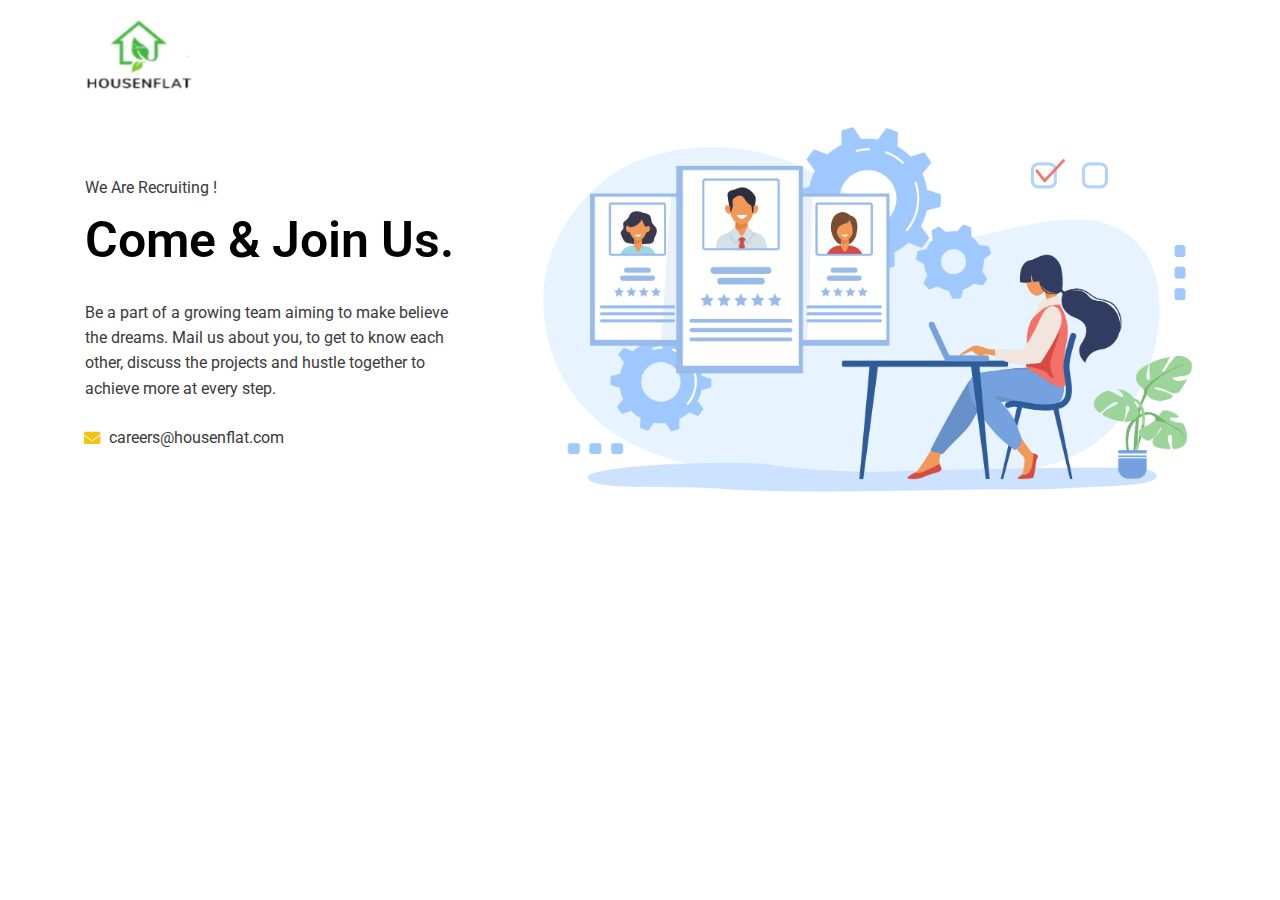
==== career.html @ 5125aaa1 "careers page" ====
<!DOCTYPE html>
<html lang="en">
<head>
  <meta charset="UTF-8">
  <meta http-equiv="X-UA-Compatible" content="IE=edge">
  <meta name="viewport" content="width=device-width, initial-scale=1.0">
    <title>Loan</title>
  <!-- Plugins CSS -->
  <link href="css/plugins.css" rel="stylesheet">
  <link href="css/jquery-ui.css" rel="stylesheet">
  
  
  <!-- Custom CSS -->
  <link href="css/style.css" rel="stylesheet">
</head>
<body>
<nav id="navbar" class="navbar fixed-top navbar-expand-lg navbar-header navbar-mobile">
  <div class="navbar-container container">

    <div class="navbar-brand">
      <a class="navbar-brand-logo navv" href="#top">
        <img src="images/lightlg12.png" alt="logo">
        <!-- <p>LOGO</p> -->
      </a>
    </div>
    <button class="navbar-toggler" type="button" data-toggle="collapse" data-target="#navbarNav"
      aria-controls="navbarNav" aria-expanded="false" aria-label="Toggle navigation">
      <i class="fas fa-bars"></i>
    </button>
    <div class="collapse navbar-collapse justify-content-around" id="navbarNav">
      <!-- <ul class="navbar-nav">
          <li class="nav-item"><i class="far fa-comment-dots"></i><i class="far fa-newspaper"></i><i class="fas fa-dollar-sign"></i> 
            <a class="nav-link learn-more-btn" href="#contact">Contact</a><i class="fas fa-home"></i>
          </li>
        </ul> -->
    </div>
  </div>
</nav>
<!-- Navigation End -->

    <div id="top" class="header">
      <div class="container header-container-career">
        <div class="col-lg-6  col-sm-12 header-title-section float-left">
          <p class="header-title-text">We Are Recruiting !</p>
          <h1 class="header-title">Come & Join Us.</h1>
          <p class="header-title-text widthh">Be a part of a growing team aiming to make believe the dreams. 
            Mail us about you, to get to know each other, discuss the projects and hustle together to achieve more at every step.</p>
          <p class="contacts mt-4"><i class="fas fa-envelope"></i> <a>careers@housenflat.com</a></p>
        </div>
        <div class="col-lg-5 d-lg-block">
          <img src="images/hire.jpg" class="img-fluid" alt="banner" id="career-img">
          <!-- <h1>image</h1> -->
        </div>
      </div>
    </div>

</body>
</html>
---- css/style.css ----
/*
    Template Name    : Loanica
	Description		 : Loan EMI Calculator Template
    Author           : konnectcode
    Version          : 1.0
/*
================================================
/* Table of Content
==================================================
- Fonts
- Common Css
- Loader CSS
- Header
- Custom UI plugin
- calculator
- Services
- BLog
- Reviews
- contact-section
- footer
- Responsive CSS
/*
================================================
Fonts - Roboto
================================================
*/
@import url('https://fonts.googleapis.com/css2?family=Roboto:wght@300;400;500;700&amp;display=swap');

/*
================================================
2. Common CSS
================================================
*/
* {
	margin: 0;
	padding: 0;
}

body {
	font-family: 'Roboto', sans-serif;
	font-size: 15px;
	line-height: 1.57143;
	font-weight: 400;
	color: #2d2e2e;
}

h1,
h2,
h3,
h4,
h5,
h6 {
	margin-top: 0;
	margin-bottom: 0;
}

a {
	color: #2d2e2e;
	transition: all 0.3s ease 0s;
}

a:hover {
	color: #242c42;
	text-decoration: none;
}

a,
a:hover,
a:active,
a:focus {
	outline: none;
	text-decoration: none;
}

.btn,
.btn * {
	transition: all 0.3s ease 0s;
}

i {
	transition: all 0.4s ease-in-out 0s;
}

.transition3s {
	transition: all 0.3s ease-in-out 0s;
}

ul {
	list-style: outside none none;
	margin: 0;
	padding: 0;
}

li {
	list-style: outside none none;
}

.mb-30 {
	margin-bottom: 30px;
}

section {
	float: left;
	width: 100%;
	padding: 80px 0;
}

#scrollUp {
	border-radius: 50%;
	bottom: 50px;
	color: #fff;	
	display: block;	
	background: #f1c50e;
	font-size: 25px;
	height: 40px;
	line-height: 0;
	position: fixed;
	right: 20px;
	text-align: center;
	text-decoration: none !important;
	transition: all 0.5s cubic-bezier(0, 0, 0, 1) 0s;
	width: 40px;
	z-index: 1000 !important;
}

#scrollUp:hover {
	background: #391440;
	border-bottom: 3px solid #999;
	color: #fff;
}

#scrollUp i {
	display: block;
	padding-top: 5px;
}

.no-padding {
	padding: 0;
}

.learn-more-btn-section {
    display: inline-block;
}
.learn-more-btn-section-down {
    display: inline-block;
		margin-left: 42px;
}
.navbar-brand-logo > img{
	/* transform: scale(0.4);
	height:auto; */
	  display: block;
  max-width:150px;
  max-height:70px;
  width: auto;
  height: auto;
}
/*
================================================
3. Loader CSS
================================================
*/
#dvLoading {
	background: url(../images/loader.svg) no-repeat center center #fff;
	width: 100%;
	height: 100%;
	position: fixed;
	z-index: 9999999;
}

/* ==== Images ==== */
.top-img{
	transform: scale(1.2);
}
.client-img{
	margin-top:50px;
		transform: scale(1.6);
}


/* ======= Header =========*/

.navbar {
	background-color: transparent;
	padding-top: 15px;
	padding-bottom: 15px;
	-webkit-transition: all 500ms linear;
	-o-transition: all 500ms linear;
	transition: all 500ms linear;
}

.navbar-brand {
	display: flex;
	align-items: center;
}

.navbar-nav {
	align-items: center;
}

.menu-navbar-nav {
	width: 100%;
	display: flex;
	justify-content: center;
}

#navbar .nav-link i {
	color: #f1c50e;
}

#navbar .nav-item {
	margin-left: 15px;
	margin-right: 15px;
}

#navbar .nav-link {
	font-size: 16px;
	color: #391440;
	line-height: 1;
	font-weight: 500;
}
#navbar .nav-link.learn-more-btn:hover, 
#navbar .nav-link.learn-more-btn:focus, 
#navbar .nav-link.learn-more-btn:active {
	font-size: 16px;
	background-color: #ffffff;
	color: #391440;
	line-height: 1;
	font-weight: 500;
}

.header-scrolled {
	position: fixed;
	top: 0;
	left: 0;
	width: 100%;
	height: 75px;
	background-color: #fff !important;
	-webkit-box-shadow: 0 4px 6px 0 rgba(12, 0, 46, .05);
	box-shadow: 0 4px 6px 0 rgba(12, 0, 46, .05);
}

.header {
	display: flex;
	width: 100%;
	padding: 175px 0 200px 0;
	justify-content: center;
	align-items: center;
	/* background-image: url("../images/header-bg.svg"); */
	background-repeat: no-repeat;
	background-size: contain;
	background-position: top;
}

.header-container {
	display: flex;
	justify-content: center;
	align-items: center;
	flex-direction: row;
}

.learn-more-btn {
    background-color: #f1c50e;
    font-size: 16px;
    font-family: 'Roboto', sans-serif;
    font-weight: 600;
    color: rgb(0, 0, 0);
    padding: 12px 40px !important;
	border-radius: 7px;
	letter-spacing: 1px;
}
.learn-more-btn:hover,
.learn-more-btn:active, 
.learn-more-btn:focus {
	color: #391440;
    background-color: #ffffff;
		transform: scale(1.1);
}
#navbar .nav-link.learn-more-btn {
	color: #ffffff;
}
p.header-subtitle {
    color: #fff;
    font-size: 16px;
    background: #f1c50e;
    display: inline-block;
    padding: 5px 10px;
    margin-bottom: 13px;
    letter-spacing: 1px;
    border-radius: 10px;
}
.header-title {
	font-weight: 600;
    font-size: 50px;
    padding-bottom: 30px;
	color: black;
}
.header-title-text{
	color: #3b3b3b;
	font-size: 16px;
	margin-bottom: 10px;
}

/*======== Custom UI plugin =========*/
.ui-state-default,
.ui-widget-content .ui-state-default,
.ui-widget-header .ui-state-default,
.ui-button,
html .ui-button.ui-state-disabled:hover,
html .ui-button.ui-state-disabled:active {
	border: 1px solid #f1c50e;
	border-radius: 50%;
	background: #f1c50e;
	outline: none;
}

.ui-widget.ui-widget-content {
	border: none;
	border-radius: 15px;
	background-color: rgba(107, 82, 158, 0.2);
}

.ui-widget-header {
	background-color: rgba(50, 33, 83, 1);
	border-radius: 15px;
}

.ui-slider-horizontal .ui-slider-handle {
	top: -.4em;
}

.ui-slider .ui-slider-handle {
	width: 1.5em;
	height: 1.5em;
}

/*==== calculator ======*/
.calculator-section{
	padding: 100px 0;
	background-color: rgba(0,0,0,0.035);
}
.form-calculator{
	padding: 20px;
	background: #fff;
	margin-top: 30px;
}
.emi-details {
	background: #fff;
	margin-top: 30px;
}
.emi-details-head{
	background-color: rgba(129,185,88,0.6);
    padding: 10px;
	text-align: center;
}
.emi-details-head h3{
	color: #391440;
}
.emi-details-box {
    padding: 20px;
    border-bottom: 1px solid #ddd;
}
.emi-details-box h5{
	color: #391440;
	font-weight: bold;	
	font-size: 31px;
}
.no-bottom-border{
	border-bottom: none;
}
.pie-chart{
	padding: 20px;
	background: #fff;
	margin-top: 30px;
}
.pie-chart text tspan{
	font-weight: 500 !important;
}
.chart-principal, .chart-interest{
	position: relative;
	color: #999999;
	margin-left: 20px;
}
.chart-principal::before{
	content: "";
	width: 10px;
	height: 10px;
	position: absolute;
	background-color: #391440;
	top: 3px;
    left: -14px;
}
.chart-interest::before{
	content: "";
	width: 10px;
	height: 10px;
	position: absolute;
	background-color: #f1c50e;
	top: 3px;
    left: -14px;
}

/* ==== about ==== */
.about-section{
	padding: 100px 0px;
	background-color: #391440;
}
.about-marg{
	margin-left:50px;
	margin-right:50px;
}
.about-heading{
	color: #f1c50e;
	font-weight: 700;
	font-size: 40px;
}
.about-heading >span{
	font-size: 45px;
}
.about-heading-text{
	color: white;
	margin-top: -12px;
	font-size: 22px;
	font-weight: 100;
}
.about-heading-para{
	color: white;
	font-weight: 100;
	font-size: 16px;
	margin-top:15px;
}
.about-sec-marg{
	margin-top: 50px;
	display: flex;
}


/* ==== services ====== */
.margg{
	margin-top: 15px;
}

.services-section{
	padding: 100px 0;
	background-color: #391440;
}
.service-box {
    margin-top: 25px;
    padding: 20px;
    background: white;
    text-align: center;
	border-radius: 5px;
	-webkit-transition: all 500ms linear;
	-o-transition: all 500ms linear;
	transition: all 500ms linear;
}
.service-box:hover {
	-webkit-transform: translateY(-10px);
    -ms-transform: translateY(-10px);
    transform: translateY(-10px);
}
.service-icon {
    display: inline-block;
    padding: 20px;
    background: #f1c50e;
	border-radius: 50%;
	-webkit-transition: all 500ms linear;
	-o-transition: all 500ms linear;
	transition: all 500ms linear;
}
.service-box:hover .service-icon{
	background: rgba(50,33,83,1);
}
.service-icon img {
	width: 50px;
	filter: brightness(0) invert(1);
}
.service-box:hover .service-icon{		
	background: rgba(50,33,83,1);
}
.service-box:hover .service-icon img{
	filter: none;
}
h5.service-heading {
    color: #391440;
    margin-top: 20px;
    font-weight: 500;
    font-size: 24px;
    padding: 5px 15px;
    display: inline-block;
    border-radius: 10px;
}
p.service-para {
    margin-top: 20px;
    margin-bottom: 0;
    color: black;
    font-size: 16px;
    letter-spacing: 0.1px;
}
/* .cardnum{
	position: relative;
}
.service-text{
	position: absolute;
} */
/* ==== BLog ====== */
.blog-section{
	padding: 100px 0;
	background-color: rgba(0,0,0,0.035);
}
.blog-box {
	margin-top: 30px;
	border-radius: 10px;
}
.blog-img  {
	overflow: hidden;
	border-radius: 10px 10px 0 0;
}
.blog-img img {
	width: 100%;
	border-radius: 10px 10px 0 0;
	-webkit-transition: all 500ms linear;
	-o-transition: all 500ms linear;
	transition: all 500ms linear;
}
.blog-text {
    padding: 20px;
	background: #ffffff;
	border-radius: 0 0 10px 10px;
}
.blog-text .tags{
	margin-bottom: 15px;
}
.blog-text .tags span{
	background-color: #f1c50e;
    color: #333333;
    padding: 5px 10px;
    margin-right: 10px;
	border-radius: 5px;
	font-size: 13px;
    font-weight: bold;
}
.blog-text .tags span:nth-child(2){
	background-color: #391440;
    color: #ffffff;
}
h3.blog-heading {
    font-size: 19px;
    margin-bottom: 15px;
    color: #391440;
}
p.blog-para {
    margin-bottom: 0px;
    color: #888888;
}
.blog-box:hover .blog-img img{
	-webkit-transform: scale(1.3) rotate(10deg);
    -ms-transform: scale(1.3) rotate(10deg);
    transform: scale(1.3) rotate(10deg);
}

/* ===== Reviews =====*/
.reviews-section{
	padding: 100px 0;
		background-color: #ffffff;
}
.owl-carousel{
	border-radius: 5px;
    margin-top: 10px;
    background: #391440;
}
.review-item{
    padding: 20px;    
}
.review-details {
    font-size: 18px;
    color:white;
    line-height: 1.5;
    margin-bottom: 30px;
		margin-top: 50px;
		margin-left:10px;
}
.review-details i{
	color: #f1c50e;
	font-size: 35px;
}
.review-author .review-img img{
	width: 50px !important;
	display: inline-block !important;
	
}

.review-author .review-name{
	font-size: 17px;
  color: rgb(214, 211, 211);
	font-weight: medium;
	margin-left: 10px;
}
.review-author .review-desig{
	font-size: 16	px;
    color: #9999;
    font-style: italic;
}
.review-author{
	margin-top:30px;
	margin-bottom:30px;
}
.owl-carousel .owl-nav{
    position: absolute;
    bottom: 20px;
    right: 15px;
}
.owl-carousel .owl-nav button.owl-next, .owl-carousel .owl-nav button.owl-prev{
	background: #f1c50e;
    padding: 5px 14px !important;
    border-radius: 5px;
	font-size: 20px;
	margin-right: 5px;
}
.owl-carousel .owl-nav button.owl-next:focus, .owl-carousel .owl-nav button.owl-prev:focus{
	outline: none;
}
.owl-dots{
	display: none !important;
}

/*====== contact-section ========*/
.contact-section{
	padding: 100px 0;
	background-color: #391440;
}

.contact-form{
    background: #391440;
	border-radius: 10px;
}
.contact-form-inner{
	padding: 30px;
	/* border: 1px solid #B3D59B; */
    border-radius: 7px;

}
.contact-form-head{
	background-color: #391440;
    padding: 10px;
	text-align: center;
	padding:20px;
	border-radius: 10px 10px 0 0;
}
.contact-form-head h3{
	color: #ffffff;
}
.contact-form .form-group input, .contact-form .form-group textarea {
    font-size: 14px;
    height: 50px;
    padding: 0 15px;
    border-radius: px;
    -webkit-box-shadow: none;
    box-shadow: none;
    border-radius: 0;
    -webkit-box-shadow: 0 5px 10px rgba(0, 0, 0, 0.1);
    box-shadow: 0 5px 10px rgba(0, 0, 0, 0.1);
    -webkit-transition: 0.5s;
    transition: 0.5s;
}
.contact-form .form-group textarea {
    height: 100px;
    padding: 15px;
}
.contact-form .form-control {
    font-size: 15px;
    height: 60px;
    border: none;
    outline: none;
    padding-left: 20px;
    border-radius: 8px;
    -webkit-box-shadow: 0 1px 5px rgba(0, 0, 0, 0.1);
    box-shadow: 0 1px 5px rgba(0, 0, 0, 0.1);
}
.btnnn{
	background-color: #f1c50e;
    font-size: 17px;
    color: rgb(0, 0, 0);
    padding: 10px 30px !important;
	border-radius: 5px;
	border: none;
}
.btnnn:hover, .btnnn:active, .btnnn:focus{
	background-color: #ffffff;
	color: #391440;
	outline: none;
	transform: scale(1.1);
	font-weight: 600;
}
.contact-para{
	color: rgb(255, 255, 255) !important;
    font-size: 16px;
    font-weight: 400;
		margin-bottom: 30px;
		width:90%;
}
.form-control{
	  border-radius: 5px !important;
}

.contacts>a{
	color:rgb(214, 211, 211);
	font-size: 16px;

}
.contacts > i{
	transform: scale(1.1);
	color: #f1c50e;
	margin-right: 5px;
}
.contacts{
		margin-bottom:2px !important;
}
/* ==== happen ==== */
.spacehappen{
	margin-top:70px;
}
.happen-section{
	padding: 100px 0;
	/*background-color: rgba(0,0,0,0.035);*/
}
h2.section-heading-happen, h2.section-heading-happen-down{
	  color: #f1c50e;
    font-weight: 700;
    font-size: 40px;
		margin-bottom: 30px;
	position: relative;
}
h2.section-heading-happen::before, h2.section-heading-happen-down::before{
	position: absolute;
    content: "";
    width: 50px;
    height: 5px;
    background-color: #391440;
    bottom: -10px;
    border-radius: 5px;
}
h2.section-heading-happen-down{
	margin-left:40px;
}
/* h4.section-heading-happen{
	  color: #000000;
    font-weight: 400;
		margin-left:3px;
	margin-bottom: 30px;
	position: relative;
} */
.happen-para{
	color: rgb(0, 0, 0);
    font-size: 16px;
    font-weight: 400;
		margin-bottom: 30px;

}
.happen-para-down{
	color: rgb(0, 0, 0);
    font-size: 16px;
    font-weight: 400;
		margin-bottom: 30px;
		margin-left:40px;
	margin-top:50px;
}
.dreams-img > img{
	transform: scale(1.01);
	border-radius: 5px;
}
/*===== section ====== */
h2.section-heading {
    color: #000000;
    font-weight: bold;
	margin-bottom: 30px;
	position: relative;
}

h2.section-heading-alter{
	    color: white;
    font-weight: bold;
	margin-bottom: 30px;
	position: relative;
}
h2.section-heading::before, h2.section-heading-alter::before{
	position: absolute;
    content: "";
    width: 50px;
    height: 5px;
    background-color: #f1c50e;
    bottom: -10px;
    border-radius: 5px;
}
p.section-para {
    color: #666;
    width: 70%;
	font-size: 17px;
	margin-bottom: 0;
}
p.section-para-alter{
	    color: rgb(214, 211, 211);
    width: 70%;
	font-size: 17px;
	margin-bottom: 0;
}

/* ===== footer ======= */
.footer{
	padding: 30px 0;
    border-top: 5px solid #f1c50e;
	background-color:  #333333;
}
.footer-widget{
	margin-top: 20px;
}
.footer-widget p{
	color: #eeeeee;
	letter-spacing: 0.3px;
    line-height: 1.8;
}
.footer-widget h5{
	color: #f1c50e;
    margin-top: 40px;
    letter-spacing: 0.5px;
    font-size: 22px;
}
.footer-widget ul{
    margin-top: 15px;
}
.footer-widget ul li{
	line-height: 2;
}
.footer-widget ul li a{
	color: #eeeeee;
    text-decoration: none;
    font-size: 16px;
    letter-spacing: 0.5px;
}
.social-icons{
	margin-left: 10px;
    margin-top: 15px;
}
.social-icons a{
	color: #eeeeee;
    font-size: 20px;
    margin-right: 15px;
}
.footer-copyright {
    color: #ffff;
    text-align: center;
    border-top: 1px solid #f1c50e;
    margin-top: 30px;
    padding-top: 30px;
}

/*
================================================
 Responsive CSS
================================================
*/
@media (min-width: 1200px) and (max-width: 1399px) {}


@media (min-width: 992px) and (max-width: 1199px) {
	#navbar .nav-link i {
		margin-bottom: 6px;
	}
	.header-title{
		font-size: 40px;
	}
	#navbar .nav-link{
		text-align: center;
		font-size: 15px;
	}
}

@media (min-width: 768px) and (max-width: 991px) {
	.header {
		padding: 150px 0 100px;
	}
	.navbar-collapse {
		background-color: #ffffff;
		padding: 20px;
		box-shadow: 0 0 10px #ddd;
	}
	.navbar-nav {
		align-items: start;
	}
	.calculator-section, .services-section, .blog-section, .reviews-section, .contact-section, .about-section{
		padding: 75px 0;
	}
	.navv{
				margin-top:-13px !important;
				transform: scale(0.9);
	}
	.mrg-top{
		margin-top:25px;	
	}
}

@media (max-width: 767px) {
	.header-title-text{
		margin-top:20px;
	}
	.header-title{
		font-size: 32px;
		margin-top:30px;
		margin-bottom:30px;
	}
	.header {
		background-size: 300%;
		background-position: top left;
		padding: 125px 0 75px;
	}
	.navbar-toggler {
		padding: 0px;
		font-size: 2rem;
		color: #391440;
	}
	.about-sec-marg{
		display: flex;
		flex-direction: column;
	}
	.about-heading{
		font-size:30px;
	}
	.about-heading >span{
		font-size: 36px;
	}
	.dreams-img{
		padding:30px;
	}
	.fa-bars{
		transform: scale(0.8);
	}
	.navbar-brand-logo > img{
				padding-top:-10px;
		transform: scale(0.8);

	}
	.navv{
				margin-top:-12px !important;
	}
	.navbar-toggler:active,
	.navbar-toggler:focus {
		outline: none;
	}

	.navbar-collapse {
		background-color: #ffffff;
		padding: 20px;
		box-shadow: 0 0 10px #ddd;
	}
	#navbar .nav-link{
		line-height: 1.5;
	}
	.navbar-nav{
		align-items: start;
	}
	.calculator-section, .services-section, .blog-section, .reviews-section, .contact-section, .about-section{
		padding: 60px 0;
	}
	p.section-para{
		width: 100%;
	}
	.owl-carousel .owl-nav {
		position: static;
		padding: 0 20px 20px;
	}
	.review-item{
		padding: 20px 20px 0;    
	}
}
@media (min-width: 240px) and (max-width: 360px) {
	.header-title{
		font-size: 30px;
	}
	.blog-text .tags span:nth-child(2) {
		display: inline-block;
		margin-top: 10px;
	}
}
#career{
	margin-top:100px; 
}
#career-img{
	transform: scale(1.7);
}
.header-container-career {
	display: flex;
	align-items: center;
	flex-direction: row;
	padding-left: 0px !important;
}
.widthh{
	width:70%;
}
.header-container-career a{
	color:#3b3b3b;
	font-size: 16px;

}
#recruiting{
	color:#f1c50e;
	margin-top:90px;
}
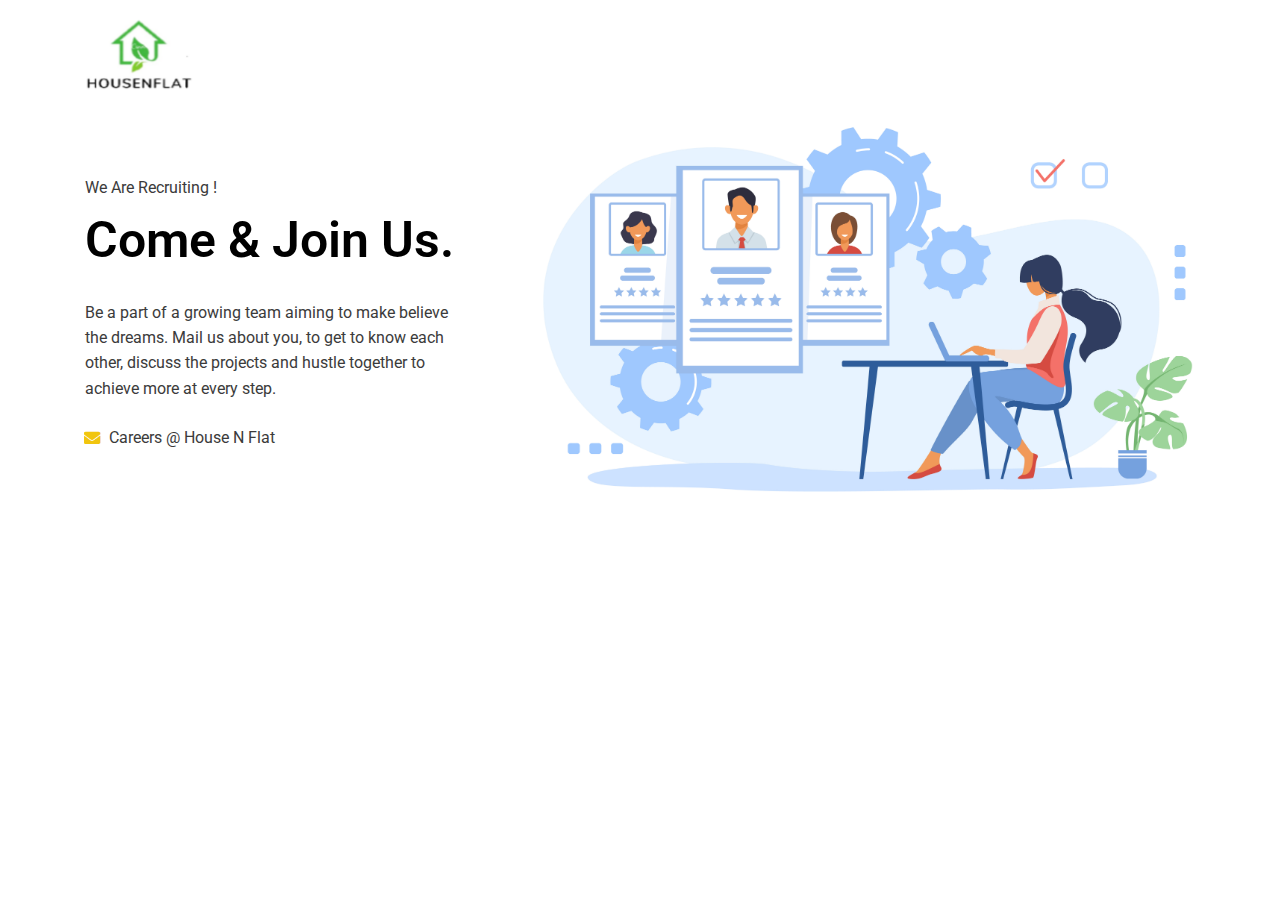
==== commit 7b6d506e: "final changes" ====
--- a/career.html
+++ b/career.html
@@ -1,58 +1,58 @@
 <!DOCTYPE html>
 <html lang="en">
+
 <head>
   <meta charset="UTF-8">
   <meta http-equiv="X-UA-Compatible" content="IE=edge">
   <meta name="viewport" content="width=device-width, initial-scale=1.0">
-    <title>Loan</title>
+  <title>Loan</title>
   <!-- Plugins CSS -->
   <link href="css/plugins.css" rel="stylesheet">
   <link href="css/jquery-ui.css" rel="stylesheet">
-  
-  
   <!-- Custom CSS -->
   <link href="css/style.css" rel="stylesheet">
 </head>
+
 <body>
-<nav id="navbar" class="navbar fixed-top navbar-expand-lg navbar-header navbar-mobile">
-  <div class="navbar-container container">
-
-    <div class="navbar-brand">
-      <a class="navbar-brand-logo navv" href="#top">
-        <img src="images/lightlg12.png" alt="logo">
-        <!-- <p>LOGO</p> -->
-      </a>
+  <nav id="navbar" class="navbar fixed-top navbar-expand-lg navbar-header navbar-mobile">
+    <div class="navbar-container container">
+      <div class="navbar-brand">
+        <a class="navbar-brand-logo navv" href="#top">
+          <img src="images/lightlg12.png" alt="logo">
+          <!-- <p>LOGO</p> -->
+        </a>
+      </div>
+      <button class="navbar-toggler" type="button" data-toggle="collapse" data-target="#navbarNav"
+        aria-controls="navbarNav" aria-expanded="false" aria-label="Toggle navigation">
+        <i class="fas fa-bars"></i>
+      </button>
+      <div class="collapse navbar-collapse justify-content-around" id="navbarNav">
+        <!-- <ul class="navbar-nav">
+                  <li class="nav-item"><i class="far fa-comment-dots"></i><i class="far fa-newspaper"></i><i class="fas fa-dollar-sign"></i> 
+                    <a class="nav-link learn-more-btn" href="#contact">Contact</a><i class="fas fa-home"></i>
+                  </li>
+                  </ul> -->
+      </div>
     </div>
-    <button class="navbar-toggler" type="button" data-toggle="collapse" data-target="#navbarNav"
-      aria-controls="navbarNav" aria-expanded="false" aria-label="Toggle navigation">
-      <i class="fas fa-bars"></i>
-    </button>
-    <div class="collapse navbar-collapse justify-content-around" id="navbarNav">
-      <!-- <ul class="navbar-nav">
-          <li class="nav-item"><i class="far fa-comment-dots"></i><i class="far fa-newspaper"></i><i class="fas fa-dollar-sign"></i> 
-            <a class="nav-link learn-more-btn" href="#contact">Contact</a><i class="fas fa-home"></i>
-          </li>
-        </ul> -->
+  </nav>
+  <!-- Navigation End -->
+  <div id="top" class="header">
+    <div class="container header-container-career flexx">
+      <div class="col-lg-6  col-sm-12 header-title-section float-left">
+        <p class="header-title-text">We Are Recruiting !</p>
+        <h1 class="header-title">Come & Join Us.</h1>
+        <p class="header-title-text widthh">Be a part of a growing team aiming to make believe the dreams.
+          Mail us about you, to get to know each other, discuss the projects and hustle together to achieve more at
+          every step.
+        </p>
+        <p class="contacts mt-4"><i class="fas fa-envelope"></i> <a href="mailto:homeloans@housenflat.com?subject=Career%20&%20Recruitment">Careers @ House N Flat</a></p>
+      </div>
+      <div class="col-lg-5 d-lg-block">
+        <img src="images/hire.jpg" class="img-fluid" alt="banner" id="career-img">
+        <!-- <h1>image</h1> -->
+      </div>
     </div>
   </div>
-</nav>
-<!-- Navigation End -->
+</body>
 
-    <div id="top" class="header">
-      <div class="container header-container-career">
-        <div class="col-lg-6  col-sm-12 header-title-section float-left">
-          <p class="header-title-text">We Are Recruiting !</p>
-          <h1 class="header-title">Come & Join Us.</h1>
-          <p class="header-title-text widthh">Be a part of a growing team aiming to make believe the dreams. 
-            Mail us about you, to get to know each other, discuss the projects and hustle together to achieve more at every step.</p>
-          <p class="contacts mt-4"><i class="fas fa-envelope"></i> <a>careers@housenflat.com</a></p>
-        </div>
-        <div class="col-lg-5 d-lg-block">
-          <img src="images/hire.jpg" class="img-fluid" alt="banner" id="career-img">
-          <!-- <h1>image</h1> -->
-        </div>
-      </div>
-    </div>
-
-</body>
 </html>--- a/css/style.css
+++ b/css/style.css
@@ -24,13 +24,15 @@
 Fonts - Roboto
 ================================================
 */
-@import url('https://fonts.googleapis.com/css2?family=Roboto:wght@300;400;500;700&amp;display=swap');
+
+@import url('https://fonts.googleapis.com/css2?family=Roboto:wght@300;400;500;700&display=swap');
 
 /*
 ================================================
 2. Common CSS
 ================================================
 */
+
 * {
 	margin: 0;
 	padding: 0;
@@ -108,8 +110,8 @@
 #scrollUp {
 	border-radius: 50%;
 	bottom: 50px;
-	color: #fff;	
-	display: block;	
+	color: #fff;
+	display: block;
 	background: #f1c50e;
 	font-size: 25px;
 	height: 40px;
@@ -139,26 +141,31 @@
 }
 
 .learn-more-btn-section {
-    display: inline-block;
-}
+	display: inline-block;
+}
+
 .learn-more-btn-section-down {
-    display: inline-block;
-		margin-left: 42px;
-}
-.navbar-brand-logo > img{
+	display: inline-block;
+	margin-left: 42px;
+}
+
+.navbar-brand-logo>img {
 	/* transform: scale(0.4);
 	height:auto; */
-	  display: block;
-  max-width:150px;
-  max-height:70px;
-  width: auto;
-  height: auto;
-}
+	display: block;
+	max-width: 150px;
+	max-height: 70px;
+	width: auto;
+	height: auto;
+}
+
+
 /*
 ================================================
 3. Loader CSS
 ================================================
 */
+
 #dvLoading {
 	background: url(../images/loader.svg) no-repeat center center #fff;
 	width: 100%;
@@ -167,13 +174,16 @@
 	z-index: 9999999;
 }
 
+
 /* ==== Images ==== */
-.top-img{
+
+.top-img {
 	transform: scale(1.2);
 }
-.client-img{
-	margin-top:50px;
-		transform: scale(1.6);
+
+.client-img {
+	margin-top: 50px;
+	transform: scale(1.6);
 }
 
 
@@ -218,8 +228,9 @@
 	line-height: 1;
 	font-weight: 500;
 }
-#navbar .nav-link.learn-more-btn:hover, 
-#navbar .nav-link.learn-more-btn:focus, 
+
+#navbar .nav-link.learn-more-btn:hover,
+#navbar .nav-link.learn-more-btn:focus,
 #navbar .nav-link.learn-more-btn:active {
 	font-size: 16px;
 	background-color: #ffffff;
@@ -259,48 +270,55 @@
 }
 
 .learn-more-btn {
-    background-color: #f1c50e;
-    font-size: 16px;
-    font-family: 'Roboto', sans-serif;
-    font-weight: 600;
-    color: rgb(0, 0, 0);
-    padding: 12px 40px !important;
+	background-color: #f1c50e;
+	font-size: 16px;
+	font-family: 'Roboto', sans-serif;
+	font-weight: 600;
+	color: rgb(0, 0, 0);
+	padding: 12px 40px !important;
 	border-radius: 7px;
 	letter-spacing: 1px;
 }
+
 .learn-more-btn:hover,
-.learn-more-btn:active, 
+.learn-more-btn:active,
 .learn-more-btn:focus {
 	color: #391440;
-    background-color: #ffffff;
-		transform: scale(1.1);
-}
+	background-color: #ffffff;
+	transform: scale(1.1);
+}
+
 #navbar .nav-link.learn-more-btn {
 	color: #ffffff;
 }
+
 p.header-subtitle {
-    color: #fff;
-    font-size: 16px;
-    background: #f1c50e;
-    display: inline-block;
-    padding: 5px 10px;
-    margin-bottom: 13px;
-    letter-spacing: 1px;
-    border-radius: 10px;
-}
+	color: #fff;
+	font-size: 16px;
+	background: #f1c50e;
+	display: inline-block;
+	padding: 5px 10px;
+	margin-bottom: 13px;
+	letter-spacing: 1px;
+	border-radius: 10px;
+}
+
 .header-title {
 	font-weight: 600;
-    font-size: 50px;
-    padding-bottom: 30px;
+	font-size: 50px;
+	padding-bottom: 30px;
 	color: black;
 }
-.header-title-text{
+
+.header-title-text {
 	color: #3b3b3b;
 	font-size: 16px;
 	margin-bottom: 10px;
 }
 
+
 /*======== Custom UI plugin =========*/
+
 .ui-state-default,
 .ui-widget-content .ui-state-default,
 .ui-widget-header .ui-state-default,
@@ -333,188 +351,229 @@
 	height: 1.5em;
 }
 
+
 /*==== calculator ======*/
-.calculator-section{
+
+.calculator-section {
 	padding: 100px 0;
-	background-color: rgba(0,0,0,0.035);
-}
-.form-calculator{
+	background-color: rgba(0, 0, 0, 0.035);
+}
+
+.form-calculator {
 	padding: 20px;
 	background: #fff;
 	margin-top: 30px;
 }
+
 .emi-details {
 	background: #fff;
 	margin-top: 30px;
 }
-.emi-details-head{
-	background-color: rgba(129,185,88,0.6);
-    padding: 10px;
+
+.emi-details-head {
+	background-color: rgba(129, 185, 88, 0.6);
+	padding: 10px;
 	text-align: center;
 }
-.emi-details-head h3{
+
+.emi-details-head h3 {
 	color: #391440;
 }
+
 .emi-details-box {
-    padding: 20px;
-    border-bottom: 1px solid #ddd;
-}
-.emi-details-box h5{
+	padding: 20px;
+	border-bottom: 1px solid #ddd;
+}
+
+.emi-details-box h5 {
 	color: #391440;
-	font-weight: bold;	
+	font-weight: bold;
 	font-size: 31px;
 }
-.no-bottom-border{
+
+.no-bottom-border {
 	border-bottom: none;
 }
-.pie-chart{
+
+.pie-chart {
 	padding: 20px;
 	background: #fff;
 	margin-top: 30px;
 }
-.pie-chart text tspan{
+
+.pie-chart text tspan {
 	font-weight: 500 !important;
 }
-.chart-principal, .chart-interest{
+
+.chart-principal,
+.chart-interest {
 	position: relative;
 	color: #999999;
 	margin-left: 20px;
 }
-.chart-principal::before{
+
+.chart-principal::before {
 	content: "";
 	width: 10px;
 	height: 10px;
 	position: absolute;
 	background-color: #391440;
 	top: 3px;
-    left: -14px;
-}
-.chart-interest::before{
+	left: -14px;
+}
+
+.chart-interest::before {
 	content: "";
 	width: 10px;
 	height: 10px;
 	position: absolute;
 	background-color: #f1c50e;
 	top: 3px;
-    left: -14px;
-}
+	left: -14px;
+}
+
 
 /* ==== about ==== */
-.about-section{
+
+.about-section {
 	padding: 100px 0px;
 	background-color: #391440;
 }
-.about-marg{
-	margin-left:50px;
-	margin-right:50px;
-}
-.about-heading{
+
+.about-marg {
+	margin-left: 50px;
+	margin-right: 50px;
+}
+
+.about-heading {
 	color: #f1c50e;
 	font-weight: 700;
 	font-size: 40px;
 }
-.about-heading >span{
+
+.about-heading>span {
 	font-size: 45px;
 }
-.about-heading-text{
+
+.about-heading-text {
 	color: white;
 	margin-top: -12px;
 	font-size: 22px;
 	font-weight: 100;
 }
-.about-heading-para{
+
+.about-heading-para {
 	color: white;
 	font-weight: 100;
 	font-size: 16px;
-	margin-top:15px;
-}
-.about-sec-marg{
+	margin-top: 15px;
+}
+
+.about-sec-marg {
 	margin-top: 50px;
 	display: flex;
 }
 
 
 /* ==== services ====== */
-.margg{
+
+.margg {
 	margin-top: 15px;
 }
 
-.services-section{
+.services-section {
 	padding: 100px 0;
 	background-color: #391440;
 }
+
 .service-box {
-    margin-top: 25px;
-    padding: 20px;
-    background: white;
-    text-align: center;
+	margin-top: 25px;
+	padding: 20px;
+	background: white;
+	text-align: center;
 	border-radius: 5px;
 	-webkit-transition: all 500ms linear;
 	-o-transition: all 500ms linear;
 	transition: all 500ms linear;
 }
+
 .service-box:hover {
 	-webkit-transform: translateY(-10px);
-    -ms-transform: translateY(-10px);
-    transform: translateY(-10px);
-}
+	-ms-transform: translateY(-10px);
+	transform: translateY(-10px);
+}
+
 .service-icon {
-    display: inline-block;
-    padding: 20px;
-    background: #f1c50e;
+	display: inline-block;
+	padding: 20px;
+	background: #f1c50e;
 	border-radius: 50%;
 	-webkit-transition: all 500ms linear;
 	-o-transition: all 500ms linear;
 	transition: all 500ms linear;
 }
-.service-box:hover .service-icon{
-	background: rgba(50,33,83,1);
-}
+
+.service-box:hover .service-icon {
+	background: rgba(50, 33, 83, 1);
+}
+
 .service-icon img {
 	width: 50px;
 	filter: brightness(0) invert(1);
 }
-.service-box:hover .service-icon{		
-	background: rgba(50,33,83,1);
-}
-.service-box:hover .service-icon img{
+
+.service-box:hover .service-icon {
+	background: rgba(50, 33, 83, 1);
+}
+
+.service-box:hover .service-icon img {
 	filter: none;
 }
+
 h5.service-heading {
-    color: #391440;
-    margin-top: 20px;
-    font-weight: 500;
-    font-size: 24px;
-    padding: 5px 15px;
-    display: inline-block;
-    border-radius: 10px;
-}
+	color: #391440;
+	margin-top: 20px;
+	font-weight: 500;
+	font-size: 24px;
+	padding: 5px 15px;
+	display: inline-block;
+	border-radius: 10px;
+}
+
 p.service-para {
-    margin-top: 20px;
-    margin-bottom: 0;
-    color: black;
-    font-size: 16px;
-    letter-spacing: 0.1px;
-}
+	margin-top: 20px;
+	margin-bottom: 0;
+	color: black;
+	font-size: 16px;
+	letter-spacing: 0.1px;
+}
+
+
 /* .cardnum{
 	position: relative;
 }
 .service-text{
 	position: absolute;
 } */
+
+
 /* ==== BLog ====== */
-.blog-section{
+
+.blog-section {
 	padding: 100px 0;
-	background-color: rgba(0,0,0,0.035);
-}
+	background-color: rgba(0, 0, 0, 0.035);
+}
+
 .blog-box {
 	margin-top: 30px;
 	border-radius: 10px;
 }
-.blog-img  {
+
+.blog-img {
 	overflow: hidden;
 	border-radius: 10px 10px 0 0;
 }
+
 .blog-img img {
 	width: 100%;
 	border-radius: 10px 10px 0 0;
@@ -522,226 +581,273 @@
 	-o-transition: all 500ms linear;
 	transition: all 500ms linear;
 }
+
 .blog-text {
-    padding: 20px;
+	padding: 20px;
 	background: #ffffff;
 	border-radius: 0 0 10px 10px;
 }
-.blog-text .tags{
+
+.blog-text .tags {
 	margin-bottom: 15px;
 }
-.blog-text .tags span{
+
+.blog-text .tags span {
 	background-color: #f1c50e;
-    color: #333333;
-    padding: 5px 10px;
-    margin-right: 10px;
+	color: #333333;
+	padding: 5px 10px;
+	margin-right: 10px;
 	border-radius: 5px;
 	font-size: 13px;
-    font-weight: bold;
-}
-.blog-text .tags span:nth-child(2){
+	font-weight: bold;
+}
+
+.blog-text .tags span:nth-child(2) {
 	background-color: #391440;
-    color: #ffffff;
-}
+	color: #ffffff;
+}
+
 h3.blog-heading {
-    font-size: 19px;
-    margin-bottom: 15px;
-    color: #391440;
-}
+	font-size: 19px;
+	margin-bottom: 15px;
+	color: #391440;
+}
+
 p.blog-para {
-    margin-bottom: 0px;
-    color: #888888;
-}
-.blog-box:hover .blog-img img{
+	margin-bottom: 0px;
+	color: #888888;
+}
+
+.blog-box:hover .blog-img img {
 	-webkit-transform: scale(1.3) rotate(10deg);
-    -ms-transform: scale(1.3) rotate(10deg);
-    transform: scale(1.3) rotate(10deg);
-}
+	-ms-transform: scale(1.3) rotate(10deg);
+	transform: scale(1.3) rotate(10deg);
+}
+
 
 /* ===== Reviews =====*/
-.reviews-section{
+
+.reviews-section {
 	padding: 100px 0;
-		background-color: #ffffff;
-}
-.owl-carousel{
+	background-color: #ffffff;
+}
+
+.owl-carousel {
 	border-radius: 5px;
-    margin-top: 10px;
-    background: #391440;
-}
-.review-item{
-    padding: 20px;    
-}
+	margin-top: 10px;
+	background: #391440;
+}
+
+.review-item {
+	padding: 20px;
+}
+
 .review-details {
-    font-size: 18px;
-    color:white;
-    line-height: 1.5;
-    margin-bottom: 30px;
-		margin-top: 50px;
-		margin-left:10px;
-}
-.review-details i{
+	font-size: 18px;
+	color: white;
+	line-height: 1.5;
+	margin-bottom: 30px;
+	margin-top: 50px;
+	margin-left: 10px;
+}
+
+.review-details i {
 	color: #f1c50e;
 	font-size: 35px;
 }
-.review-author .review-img img{
+
+.review-author .review-img img {
 	width: 50px !important;
 	display: inline-block !important;
-	
-}
-
-.review-author .review-name{
+}
+
+.review-author .review-name {
 	font-size: 17px;
-  color: rgb(214, 211, 211);
+	color: rgb(214, 211, 211);
 	font-weight: medium;
 	margin-left: 10px;
 }
-.review-author .review-desig{
-	font-size: 16	px;
-    color: #9999;
-    font-style: italic;
-}
-.review-author{
-	margin-top:30px;
-	margin-bottom:30px;
-}
-.owl-carousel .owl-nav{
-    position: absolute;
-    bottom: 20px;
-    right: 15px;
-}
-.owl-carousel .owl-nav button.owl-next, .owl-carousel .owl-nav button.owl-prev{
+
+.review-author .review-desig {
+	font-size: 16 px;
+	color: #9999;
+	font-style: italic;
+}
+
+.review-author {
+	margin-top: 30px;
+	margin-bottom: 30px;
+}
+
+.owl-carousel .owl-nav {
+	position: absolute;
+	bottom: 20px;
+	right: 15px;
+}
+
+.owl-carousel .owl-nav button.owl-next,
+.owl-carousel .owl-nav button.owl-prev {
 	background: #f1c50e;
-    padding: 5px 14px !important;
-    border-radius: 5px;
+	padding: 5px 14px !important;
+	border-radius: 5px;
 	font-size: 20px;
 	margin-right: 5px;
 }
-.owl-carousel .owl-nav button.owl-next:focus, .owl-carousel .owl-nav button.owl-prev:focus{
+
+.owl-carousel .owl-nav button.owl-next:focus,
+.owl-carousel .owl-nav button.owl-prev:focus {
 	outline: none;
 }
-.owl-dots{
+
+.owl-dots {
 	display: none !important;
 }
 
+
 /*====== contact-section ========*/
-.contact-section{
+
+.contact-section {
 	padding: 100px 0;
 	background-color: #391440;
 }
 
-.contact-form{
-    background: #391440;
+.contact-form {
+	background: #391440;
 	border-radius: 10px;
 }
-.contact-form-inner{
+
+.contact-form-inner {
 	padding: 30px;
 	/* border: 1px solid #B3D59B; */
-    border-radius: 7px;
-
-}
-.contact-form-head{
+	border-radius: 7px;
+}
+
+.contact-form-head {
 	background-color: #391440;
-    padding: 10px;
+	padding: 10px;
 	text-align: center;
-	padding:20px;
+	padding: 20px;
 	border-radius: 10px 10px 0 0;
 }
-.contact-form-head h3{
+
+.contact-form-head h3 {
 	color: #ffffff;
 }
-.contact-form .form-group input, .contact-form .form-group textarea {
-    font-size: 14px;
-    height: 50px;
-    padding: 0 15px;
-    border-radius: px;
-    -webkit-box-shadow: none;
-    box-shadow: none;
-    border-radius: 0;
-    -webkit-box-shadow: 0 5px 10px rgba(0, 0, 0, 0.1);
-    box-shadow: 0 5px 10px rgba(0, 0, 0, 0.1);
-    -webkit-transition: 0.5s;
-    transition: 0.5s;
-}
+
+.contact-form .form-group input,
 .contact-form .form-group textarea {
-    height: 100px;
-    padding: 15px;
-}
+	font-size: 14px;
+	height: 50px;
+	padding: 0 15px;
+	border-radius: px;
+	-webkit-box-shadow: none;
+	box-shadow: none;
+	border-radius: 0;
+	-webkit-box-shadow: 0 5px 10px rgba(0, 0, 0, 0.1);
+	box-shadow: 0 5px 10px rgba(0, 0, 0, 0.1);
+	-webkit-transition: 0.5s;
+	transition: 0.5s;
+}
+
+.contact-form .form-group textarea {
+	height: 100px;
+	padding: 15px;
+}
+
 .contact-form .form-control {
-    font-size: 15px;
-    height: 60px;
-    border: none;
-    outline: none;
-    padding-left: 20px;
-    border-radius: 8px;
-    -webkit-box-shadow: 0 1px 5px rgba(0, 0, 0, 0.1);
-    box-shadow: 0 1px 5px rgba(0, 0, 0, 0.1);
-}
-.btnnn{
+	font-size: 15px;
+	height: 60px;
+	border: none;
+	outline: none;
+	padding-left: 20px;
+	border-radius: 8px;
+	-webkit-box-shadow: 0 1px 5px rgba(0, 0, 0, 0.1);
+	box-shadow: 0 1px 5px rgba(0, 0, 0, 0.1);
+}
+
+.btnnn {
 	background-color: #f1c50e;
-    font-size: 17px;
-    color: rgb(0, 0, 0);
-    padding: 10px 30px !important;
+	font-size: 17px;
+	color: rgb(0, 0, 0);
+	padding: 10px 30px !important;
 	border-radius: 5px;
 	border: none;
 }
-.btnnn:hover, .btnnn:active, .btnnn:focus{
+
+.btnnn:hover,
+.btnnn:active,
+.btnnn:focus {
 	background-color: #ffffff;
 	color: #391440;
 	outline: none;
 	transform: scale(1.1);
 	font-weight: 600;
 }
-.contact-para{
+
+.contact-para {
 	color: rgb(255, 255, 255) !important;
-    font-size: 16px;
-    font-weight: 400;
-		margin-bottom: 30px;
-		width:90%;
-}
-.form-control{
-	  border-radius: 5px !important;
-}
-
-.contacts>a{
-	color:rgb(214, 211, 211);
-	font-size: 16px;
-
-}
-.contacts > i{
+	font-size: 16px;
+	font-weight: 400;
+	margin-bottom: 30px;
+	width: 90%;
+}
+
+.form-control {
+	border-radius: 5px !important;
+}
+
+.contacts>a {
+	color: rgb(214, 211, 211);
+	font-size: 16px;
+}
+
+.contacts>i {
 	transform: scale(1.1);
 	color: #f1c50e;
 	margin-right: 5px;
 }
-.contacts{
-		margin-bottom:2px !important;
-}
+
+.contacts {
+	margin-bottom: 2px !important;
+}
+
+
 /* ==== happen ==== */
-.spacehappen{
-	margin-top:70px;
-}
-.happen-section{
+
+.spacehappen {
+	margin-top: 70px;
+}
+
+.happen-section {
 	padding: 100px 0;
 	/*background-color: rgba(0,0,0,0.035);*/
 }
-h2.section-heading-happen, h2.section-heading-happen-down{
-	  color: #f1c50e;
-    font-weight: 700;
-    font-size: 40px;
-		margin-bottom: 30px;
+
+h2.section-heading-happen,
+h2.section-heading-happen-down {
+	color: #f1c50e;
+	font-weight: 700;
+	font-size: 40px;
+	margin-bottom: 30px;
 	position: relative;
 }
-h2.section-heading-happen::before, h2.section-heading-happen-down::before{
+
+h2.section-heading-happen::before,
+h2.section-heading-happen-down::before {
 	position: absolute;
-    content: "";
-    width: 50px;
-    height: 5px;
-    background-color: #391440;
-    bottom: -10px;
-    border-radius: 5px;
-}
-h2.section-heading-happen-down{
-	margin-left:40px;
-}
+	content: "";
+	width: 50px;
+	height: 5px;
+	background-color: #391440;
+	bottom: -10px;
+	border-radius: 5px;
+}
+
+h2.section-heading-happen-down {
+	margin-left: 40px;
+}
+
+
 /* h4.section-heading-happen{
 	  color: #000000;
     font-weight: 400;
@@ -749,126 +855,147 @@
 	margin-bottom: 30px;
 	position: relative;
 } */
-.happen-para{
+
+.happen-para {
 	color: rgb(0, 0, 0);
-    font-size: 16px;
-    font-weight: 400;
-		margin-bottom: 30px;
-
-}
-.happen-para-down{
+	font-size: 16px;
+	font-weight: 400;
+	margin-bottom: 30px;
+}
+
+.happen-para-down {
 	color: rgb(0, 0, 0);
-    font-size: 16px;
-    font-weight: 400;
-		margin-bottom: 30px;
-		margin-left:40px;
-	margin-top:50px;
-}
-.dreams-img > img{
+	font-size: 16px;
+	font-weight: 400;
+	margin-bottom: 30px;
+	margin-left: 40px;
+	margin-top: 50px;
+}
+
+.dreams-img>img {
 	transform: scale(1.01);
 	border-radius: 5px;
 }
+
+
 /*===== section ====== */
+
 h2.section-heading {
-    color: #000000;
-    font-weight: bold;
+	color: #000000;
+	font-weight: bold;
 	margin-bottom: 30px;
 	position: relative;
 }
 
-h2.section-heading-alter{
-	    color: white;
-    font-weight: bold;
+h2.section-heading-alter {
+	color: white;
+	font-weight: bold;
 	margin-bottom: 30px;
 	position: relative;
 }
-h2.section-heading::before, h2.section-heading-alter::before{
+
+h2.section-heading::before,
+h2.section-heading-alter::before {
 	position: absolute;
-    content: "";
-    width: 50px;
-    height: 5px;
-    background-color: #f1c50e;
-    bottom: -10px;
-    border-radius: 5px;
-}
+	content: "";
+	width: 50px;
+	height: 5px;
+	background-color: #f1c50e;
+	bottom: -10px;
+	border-radius: 5px;
+}
+
 p.section-para {
-    color: #666;
-    width: 70%;
+	color: #666;
+	width: 70%;
 	font-size: 17px;
 	margin-bottom: 0;
 }
-p.section-para-alter{
-	    color: rgb(214, 211, 211);
-    width: 70%;
+
+p.section-para-alter {
+	color: rgb(214, 211, 211);
+	width: 70%;
 	font-size: 17px;
 	margin-bottom: 0;
 }
 
+
 /* ===== footer ======= */
-.footer{
+
+.footer {
 	padding: 30px 0;
-    border-top: 5px solid #f1c50e;
-	background-color:  #333333;
-}
-.footer-widget{
+	border-top: 5px solid #f1c50e;
+	background-color: #333333;
+}
+
+.footer-widget {
 	margin-top: 20px;
 }
-.footer-widget p{
+
+.footer-widget p {
 	color: #eeeeee;
 	letter-spacing: 0.3px;
-    line-height: 1.8;
-}
-.footer-widget h5{
+	line-height: 1.8;
+}
+
+.footer-widget h5 {
 	color: #f1c50e;
-    margin-top: 40px;
-    letter-spacing: 0.5px;
-    font-size: 22px;
-}
-.footer-widget ul{
-    margin-top: 15px;
-}
-.footer-widget ul li{
+	margin-top: 40px;
+	letter-spacing: 0.5px;
+	font-size: 22px;
+}
+
+.footer-widget ul {
+	margin-top: 15px;
+}
+
+.footer-widget ul li {
 	line-height: 2;
 }
-.footer-widget ul li a{
+
+.footer-widget ul li a {
 	color: #eeeeee;
-    text-decoration: none;
-    font-size: 16px;
-    letter-spacing: 0.5px;
-}
-.social-icons{
+	text-decoration: none;
+	font-size: 16px;
+	letter-spacing: 0.5px;
+}
+
+.social-icons {
 	margin-left: 10px;
-    margin-top: 15px;
-}
-.social-icons a{
+	margin-top: 15px;
+}
+
+.social-icons a {
 	color: #eeeeee;
-    font-size: 20px;
-    margin-right: 15px;
-}
+	font-size: 20px;
+	margin-right: 15px;
+}
+
 .footer-copyright {
-    color: #ffff;
-    text-align: center;
-    border-top: 1px solid #f1c50e;
-    margin-top: 30px;
-    padding-top: 30px;
-}
+	color: #ffff;
+	text-align: center;
+	border-top: 1px solid #f1c50e;
+	margin-top: 30px;
+	padding-top: 30px;
+}
+
 
 /*
 ================================================
  Responsive CSS
 ================================================
 */
+
 @media (min-width: 1200px) and (max-width: 1399px) {}
-
 
 @media (min-width: 992px) and (max-width: 1199px) {
 	#navbar .nav-link i {
 		margin-bottom: 6px;
 	}
-	.header-title{
+	.header-title {
 		font-size: 40px;
 	}
-	#navbar .nav-link{
+	#navbar .nav-link {
 		text-align: center;
 		font-size: 15px;
 	}
@@ -886,26 +1013,31 @@
 	.navbar-nav {
 		align-items: start;
 	}
-	.calculator-section, .services-section, .blog-section, .reviews-section, .contact-section, .about-section{
+	.calculator-section,
+	.services-section,
+	.blog-section,
+	.reviews-section,
+	.contact-section,
+	.about-section {
 		padding: 75px 0;
 	}
-	.navv{
-				margin-top:-13px !important;
-				transform: scale(0.9);
-	}
-	.mrg-top{
-		margin-top:25px;	
+	.navv {
+		margin-top: -13px !important;
+		transform: scale(0.9);
+	}
+	.mrg-top {
+		margin-top: 25px;
 	}
 }
 
 @media (max-width: 767px) {
-	.header-title-text{
-		margin-top:20px;
-	}
-	.header-title{
+	.header-title-text {
+		margin-top: 20px;
+	}
+	.header-title {
 		font-size: 32px;
-		margin-top:30px;
-		margin-bottom:30px;
+		margin-top: 30px;
+		margin-bottom: 30px;
 	}
 	.header {
 		background-size: 300%;
@@ -917,62 +1049,66 @@
 		font-size: 2rem;
 		color: #391440;
 	}
-	.about-sec-marg{
+	.about-sec-marg {
 		display: flex;
 		flex-direction: column;
 	}
-	.about-heading{
-		font-size:30px;
-	}
-	.about-heading >span{
+	.about-heading {
+		font-size: 30px;
+	}
+	.about-heading>span {
 		font-size: 36px;
 	}
-	.dreams-img{
-		padding:30px;
-	}
-	.fa-bars{
+	.dreams-img {
+		padding: 30px;
+	}
+	.fa-bars {
 		transform: scale(0.8);
 	}
-	.navbar-brand-logo > img{
-				padding-top:-10px;
+	.navbar-brand-logo>img {
+		padding-top: -10px;
 		transform: scale(0.8);
-
-	}
-	.navv{
-				margin-top:-12px !important;
+	}
+	.navv {
+		margin-top: -12px !important;
 	}
 	.navbar-toggler:active,
 	.navbar-toggler:focus {
 		outline: none;
 	}
-
 	.navbar-collapse {
 		background-color: #ffffff;
 		padding: 20px;
 		box-shadow: 0 0 10px #ddd;
 	}
-	#navbar .nav-link{
+	#navbar .nav-link {
 		line-height: 1.5;
 	}
-	.navbar-nav{
+	.navbar-nav {
 		align-items: start;
 	}
-	.calculator-section, .services-section, .blog-section, .reviews-section, .contact-section, .about-section{
+	.calculator-section,
+	.services-section,
+	.blog-section,
+	.reviews-section,
+	.contact-section,
+	.about-section {
 		padding: 60px 0;
 	}
-	p.section-para{
+	p.section-para {
 		width: 100%;
 	}
 	.owl-carousel .owl-nav {
 		position: static;
 		padding: 0 20px 20px;
 	}
-	.review-item{
-		padding: 20px 20px 0;    
-	}
-}
+	.review-item {
+		padding: 20px 20px 0;
+	}
+}
+
 @media (min-width: 240px) and (max-width: 360px) {
-	.header-title{
+	.header-title {
 		font-size: 30px;
 	}
 	.blog-text .tags span:nth-child(2) {
@@ -980,27 +1116,57 @@
 		margin-top: 10px;
 	}
 }
-#career{
-	margin-top:100px; 
-}
-#career-img{
+
+#career {
+	margin-top: 100px;
+}
+
+#career-img {
 	transform: scale(1.7);
 }
+
 .header-container-career {
 	display: flex;
 	align-items: center;
 	flex-direction: row;
 	padding-left: 0px !important;
 }
-.widthh{
-	width:70%;
-}
-.header-container-career a{
-	color:#3b3b3b;
-	font-size: 16px;
-
-}
-#recruiting{
-	color:#f1c50e;
-	margin-top:90px;
+
+.widthh {
+	width: 70%;
+}
+
+.header-container-career a {
+	color: #3b3b3b;
+	font-size: 16px;
+}
+
+#recruiting {
+	color: #f1c50e;
+	margin-top: 90px;
+}
+
+@media (min-width : 240px)  and  (max-width : 1000px) {
+	.flexx{
+		flex-direction: column !important;
+	}
+	#career-img{
+		transform: scale(1.1);
+		margin-top:50px;
+	}
+	.widthh {
+		width: 90%;
+	}
+	.header-container{
+		flex-direction: column-reverse;
+	}
+	.top-img{
+		transform: scale(0.9);
+	}
+	.flexdir{
+		flex-direction: column-reverse;
+	}
+	.happen-para, .learn-more-btn-section, .section-heading-happen, .section-heading-happen-down, .happen-para-down, .learn-more-btn-section-down, .section-heading-alter, .section-para-alter, .contact-para, .contacts, .margin-rec{
+		margin-left:10px !important; 
+	}
 }